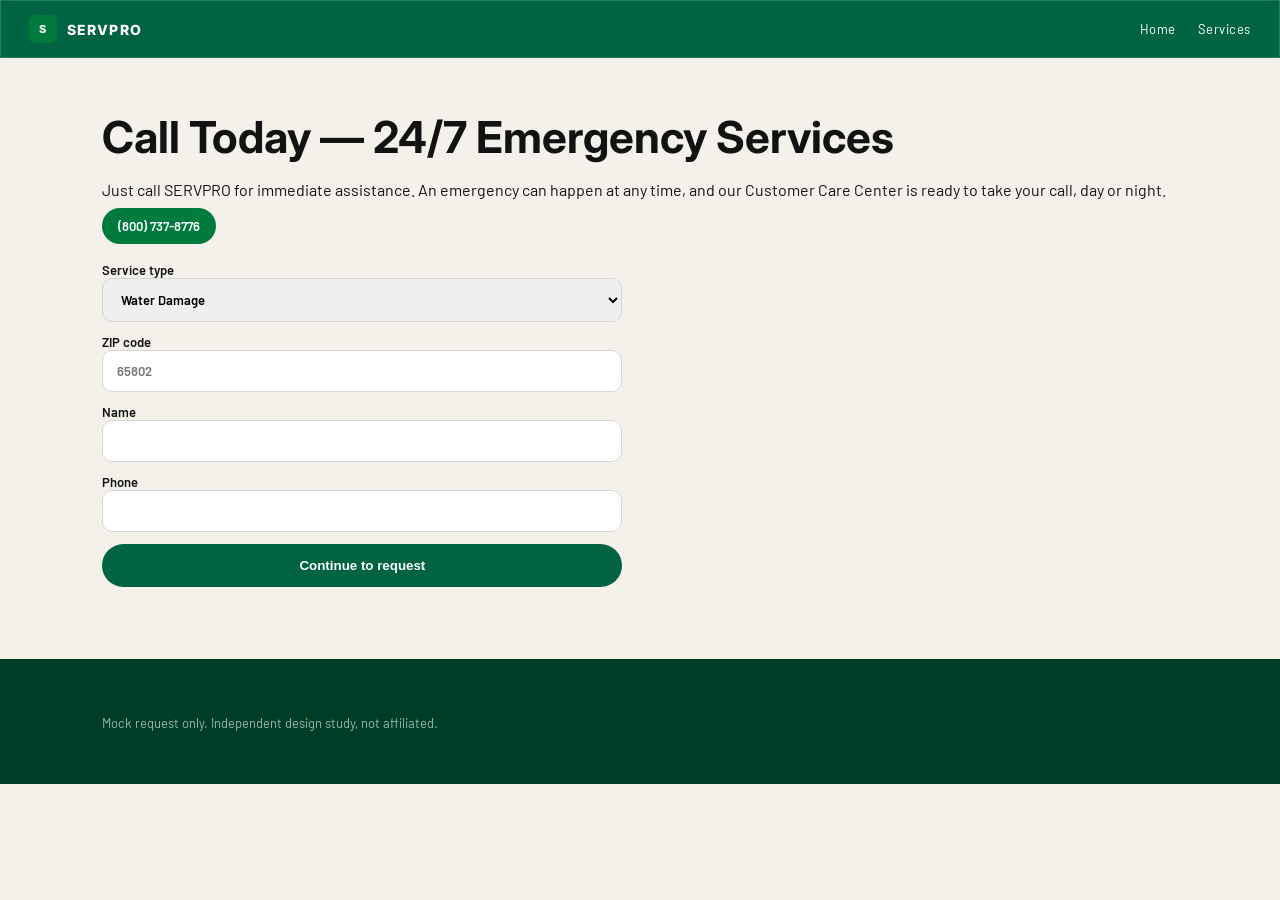
==== book/index.html @ 5036c70d "feat: home, services, book, css" ====
<!DOCTYPE html>
<html lang="en">
<head>
  <meta charset="utf-8" />
  <meta name="viewport" content="width=device-width, initial-scale=1" />
  <title>Call for Service | SERVPRO</title>
  <meta name="theme-color" content="#006341" />
  <link rel="manifest" href="/manifest.webmanifest" />
  <link rel="stylesheet" href="/css/app.css" />
</head>
<body class="page">
  <header class="nav liquid-glass" style="background:#006341">
    <a class="brand" href="/"><span class="brand-mark">S</span> SERVPRO</a>
    <nav class="nav-links"><a href="/">Home</a><a href="/services/">Services</a></nav>
  </header>
  <section class="section" style="padding-top:110px">
    <h2>Call Today — 24/7 Emergency Services</h2>
    <p>Just call SERVPRO for immediate assistance. An emergency can happen at any time, and our Customer Care Center is ready to take your call, day or night.</p>
    <p><a class="cta" href="tel:8007378776">(800) 737-8776</a></p>
    <form action="/book/checkout.html" method="get" style="margin-top:28px">
      <label>Service type
        <select name="service">
          <option>Water Damage</option>
          <option>Fire Damage</option>
          <option>Mold</option>
          <option>Storm</option>
          <option>Construction</option>
          <option>Specialty Cleaning</option>
        </select>
      </label>
      <label>ZIP code <input name="zip" required placeholder="65802" /></label>
      <label>Name <input name="name" required /></label>
      <label>Phone <input name="phone" required /></label>
      <button type="submit">Continue to request</button>
    </form>
  </section>
  <footer class="footer"><p class="disclaimer">Mock request only. Independent design study, not affiliated.</p></footer>
  <script src="/js/app.js"></script>
</body>
</html>
---- css/app.css ----
@import url('https://fonts.googleapis.com/css2?family=Barlow:wght@300;400;500;600;700&family=Inter:wght@400;500;600;700;800&display=swap');

:root {
  --green: #006341;
  --green-2: #007a3d;
  --green-deep: #003d28;
  --cream: #f4f1ea;
  --ink: #121212;
  --muted: #5c5c5c;
  --white: #ffffff;
  --line: rgba(255,255,255,0.14);
}
* { box-sizing: border-box; }
html, body { margin: 0; padding: 0; }
body {
  font-family: Barlow, Inter, system-ui, sans-serif;
  color: var(--ink);
  background: #000;
}
a { color: inherit; }
.liquid-glass {
  background: rgba(255,255,255,0.06);
  background-blend-mode: luminosity;
  backdrop-filter: blur(10px);
  -webkit-backdrop-filter: blur(10px);
  border: 1px solid rgba(255,255,255,0.16);
}
.nav {
  position: fixed; top: 0; left: 0; right: 0; z-index: 40;
  display: flex; align-items: center; justify-content: space-between;
  padding: 14px 28px;
}
.brand {
  display: flex; align-items: center; gap: 10px;
  font-family: Inter, sans-serif; font-weight: 800; letter-spacing: 0.08em;
  color: #fff; text-decoration: none; font-size: 14px;
}
.brand-mark {
  width: 28px; height: 28px; border-radius: 6px; background: var(--green-2);
  display: grid; place-items: center; color: #fff; font-size: 11px;
}
.nav-links { display: flex; gap: 22px; align-items: center; }
.nav-links a { color: #fff; text-decoration: none; font-size: 13px; letter-spacing: 0.04em; }
.cta {
  background: var(--green-2); color: #fff !important; padding: 10px 16px; border-radius: 999px;
  text-decoration: none; font-weight: 600; font-size: 13px;
}
.hero {
  position: relative; min-height: 100vh; overflow: hidden; color: #fff;
  display: grid; align-items: end;
}
.hero-video, .hero-fallback {
  position: absolute; inset: 0; z-index: 0;
  width: 100%; height: 100%; object-fit: cover;
  transform: scale(1.08); transform-origin: center;
}
.hero-fallback {
  background:
    linear-gradient(180deg, rgba(0,0,0,0.15), rgba(0,50,32,0.72)),
    radial-gradient(ellipse at 30% 20%, #1a6b45 0%, #04140c 70%);
}
.hero-overlay {
  position: absolute; inset: 0; z-index: 1;
  background: linear-gradient(180deg, rgba(0,0,0,0.25) 0%, rgba(0,20,12,0.72) 100%);
}
.hero-inner {
  position: relative; z-index: 2; padding: 0 8vw 10vh;
  max-width: 1100px;
}
.eyebrow {
  font-size: 12px; letter-spacing: 0.22em; text-transform: uppercase; opacity: 0.85;
}
h1 {
  font-family: Inter, sans-serif; font-weight: 800;
  font-size: clamp(40px, 7vw, 88px); line-height: 0.95; margin: 12px 0 18px;
}
.lede { font-size: 20px; max-width: 560px; line-height: 1.45; opacity: 0.92; }
.hero-actions { display: flex; gap: 12px; margin-top: 28px; flex-wrap: wrap; }
.btn-ghost {
  border: 1px solid rgba(255,255,255,0.35); color: #fff; padding: 12px 18px;
  border-radius: 999px; text-decoration: none; font-weight: 600;
}
.page { background: var(--cream); color: var(--ink); }
.section { padding: 72px 8vw; }
.section h2 {
  font-family: Inter, sans-serif; font-size: clamp(28px, 4vw, 44px); margin: 0 0 12px;
}
.grid { display: grid; grid-template-columns: repeat(auto-fit, minmax(240px, 1fr)); gap: 18px; margin-top: 28px; }
.card {
  background: #fff; border-radius: 16px; padding: 22px;
  box-shadow: 0 10px 30px rgba(0,0,0,0.06);
}
.card h3 { margin: 0 0 8px; font-family: Inter, sans-serif; }
.card p { margin: 0; color: var(--muted); line-height: 1.5; }
.stats { display: grid; grid-template-columns: repeat(4, 1fr); gap: 16px; }
.stat { background: var(--green); color: #fff; border-radius: 16px; padding: 22px; }
.stat b { display: block; font-size: 32px; font-family: Inter, sans-serif; }
.footer {
  background: var(--green-deep); color: #d7ece3; padding: 40px 8vw;
  font-size: 13px;
}
.footer a { color: #fff; }
.disclaimer { opacity: 0.7; margin-top: 16px; max-width: 720px; }
form { display: grid; gap: 12px; max-width: 520px; }
label { font-size: 13px; font-weight: 600; }
input, select, textarea {
  width: 100%; padding: 12px 14px; border-radius: 10px; border: 1px solid #d5d5d5; font: inherit;
}
button, .submit {
  background: var(--green); color: #fff; border: 0; padding: 14px 18px; border-radius: 999px;
  font-weight: 700; cursor: pointer; text-decoration: none; display: inline-block;
}
.notice { background: #fff3cd; padding: 12px 14px; border-radius: 10px; font-size: 14px; }
@media (max-width: 720px) {
  .nav-links { display: none; }
  .stats { grid-template-columns: 1fr 1fr; }
}
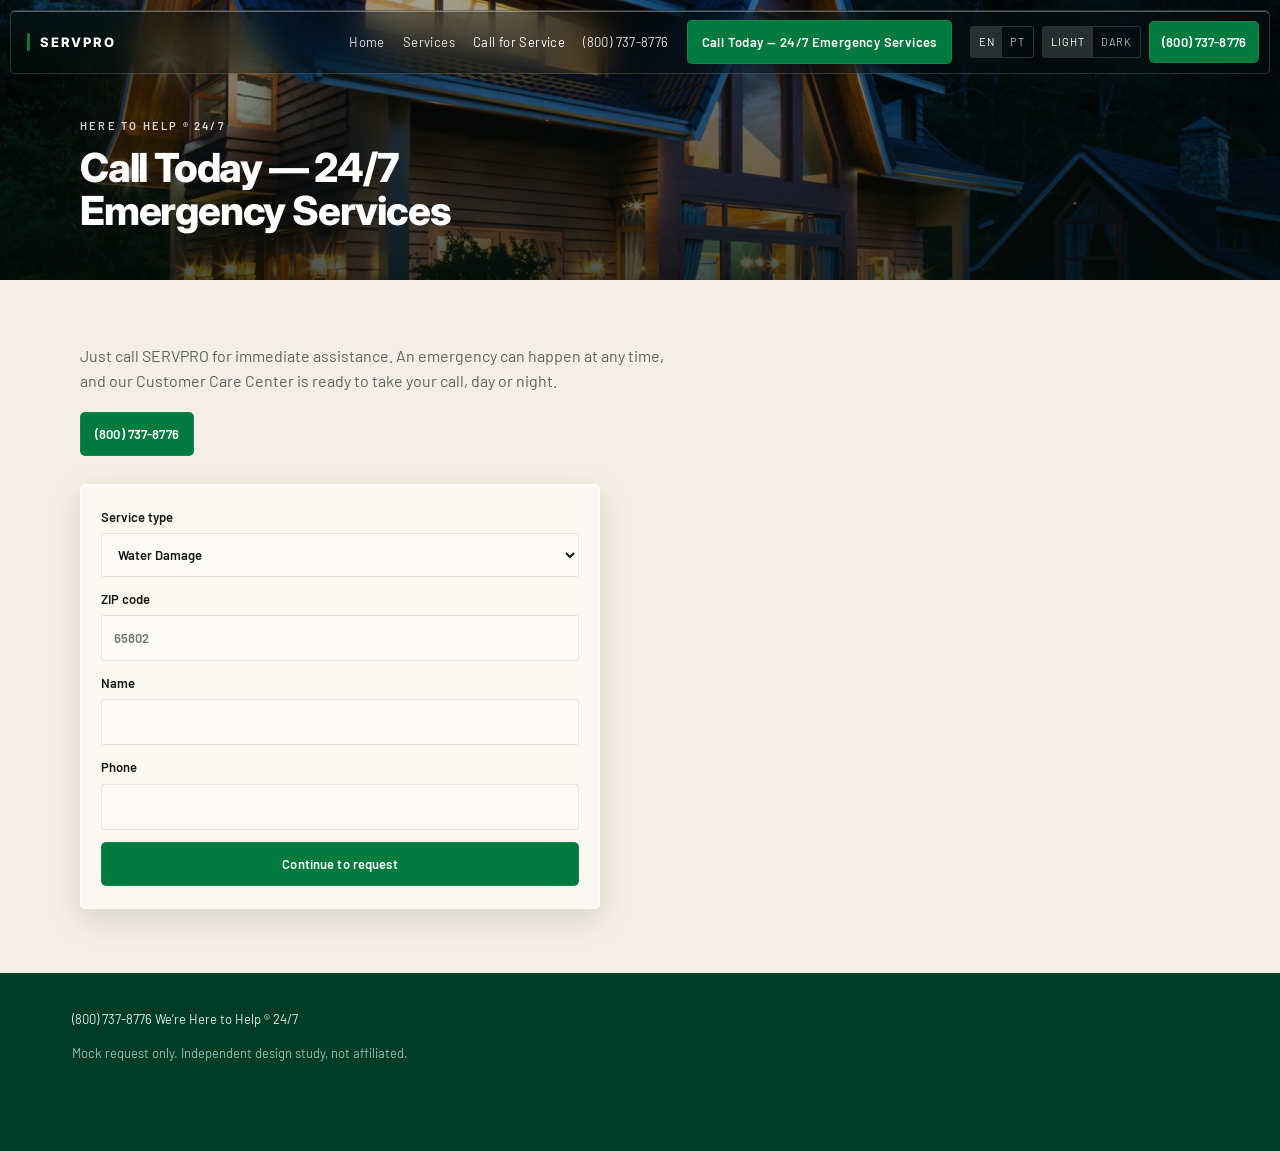
==== commit fbff8ae1: "feat: agency-grade liquid-glass craft on the SERVPRO study Elevate the phone-first Path A pitch: cin" ====
--- a/book/index.html
+++ b/book/index.html
@@ -4,37 +4,93 @@
   <meta charset="utf-8" />
   <meta name="viewport" content="width=device-width, initial-scale=1" />
   <title>Call for Service | SERVPRO</title>
+  <meta name="description" content="Just call SERVPRO for immediate assistance. An emergency can happen at any time, and our Customer Care Center is ready to take your call, day or night." />
+  <meta property="og:title" content="Call for Service | SERVPRO" />
+  <meta property="og:description" content="Just call SERVPRO for immediate assistance. An emergency can happen at any time, and our Customer Care Center is ready to take your call, day or night." />
+  <meta property="og:type" content="website" />
+  <meta property="og:url" content="https://servpro-pwa.vercel.app/book" />
+  <meta property="og:image" content="https://servpro-pwa.vercel.app/images/house.jpg" />
+  <meta name="twitter:card" content="summary_large_image" />
+  <meta name="twitter:title" content="Call for Service | SERVPRO" />
+  <meta name="twitter:description" content="Just call SERVPRO for immediate assistance. An emergency can happen at any time, and our Customer Care Center is ready to take your call, day or night." />
   <meta name="theme-color" content="#006341" />
+  <link rel="canonical" href="https://servpro-pwa.vercel.app/book" />
   <link rel="manifest" href="/manifest.webmanifest" />
   <link rel="stylesheet" href="/css/app.css" />
+  <script>
+    (function () {
+      try {
+        var t = localStorage.getItem('sp-theme');
+        if (t === 'light' || t === 'dark') document.documentElement.setAttribute('data-theme', t);
+        else document.documentElement.setAttribute('data-theme', window.matchMedia('(prefers-color-scheme: dark)').matches ? 'dark' : 'light');
+        if (localStorage.getItem('sp-lang') === 'pt') document.documentElement.setAttribute('lang', 'pt');
+      } catch (e) {}
+    })();
+  </script>
 </head>
 <body class="page">
-  <header class="nav liquid-glass" style="background:#006341">
-    <a class="brand" href="/"><span class="brand-mark">S</span> SERVPRO</a>
-    <nav class="nav-links"><a href="/">Home</a><a href="/services/">Services</a></nav>
+  <a class="skip" href="#main" data-i18n="nav.skip">Skip to content</a>
+  <header class="nav liquid-glass">
+    <a class="brand" href="/"><span class="brand-rule" aria-hidden="true"></span>SERVPRO</a>
+    <div class="nav-end">
+      <nav class="nav-links" id="navLinks">
+        <a href="/" data-i18n="nav.home">Home</a>
+        <a href="/services/" data-i18n="nav.services">Services</a>
+        <a href="/book/" aria-current="page" data-i18n="nav.book">Call for Service</a>
+        <a href="tel:8007378776">(800) 737-8776</a>
+        <a class="cta cta-nav" href="/book/">Call Today — 24/7 Emergency Services</a>
+        <div class="nav-tools">
+          <div class="seg" role="group" aria-label="Language">
+            <button type="button" data-set-lang="en" aria-pressed="true">EN</button>
+            <button type="button" data-set-lang="pt" aria-pressed="false">PT</button>
+          </div>
+          <div class="seg" role="group" aria-label="Theme">
+            <button type="button" data-set-theme="light" data-i18n="theme.light">Light</button>
+            <button type="button" data-set-theme="dark" data-i18n="theme.dark">Dark</button>
+          </div>
+        </div>
+      </nav>
+      <a class="cta cta-compact" href="tel:8007378776">(800) 737-8776</a>
+      <button class="menu-btn" type="button" aria-expanded="false" aria-controls="navLinks" data-i18n="nav.menu">Menu</button>
+    </div>
   </header>
-  <section class="section" style="padding-top:110px">
-    <h2>Call Today — 24/7 Emergency Services</h2>
-    <p>Just call SERVPRO for immediate assistance. An emergency can happen at any time, and our Customer Care Center is ready to take your call, day or night.</p>
-    <p><a class="cta" href="tel:8007378776">(800) 737-8776</a></p>
-    <form action="/book/checkout.html" method="get" style="margin-top:28px">
-      <label>Service type
-        <select name="service">
-          <option>Water Damage</option>
-          <option>Fire Damage</option>
-          <option>Mold</option>
-          <option>Storm</option>
-          <option>Construction</option>
-          <option>Specialty Cleaning</option>
-        </select>
-      </label>
-      <label>ZIP code <input name="zip" required placeholder="65802" /></label>
-      <label>Name <input name="name" required /></label>
-      <label>Phone <input name="phone" required /></label>
-      <button type="submit">Continue to request</button>
-    </form>
+  <section class="page-hero">
+    <div class="page-hero-bg restored" aria-hidden="true"></div>
+    <div class="page-hero-inner">
+      <p class="eyebrow">Here to Help ® 24/7</p>
+      <h1>Call Today — 24/7 Emergency Services</h1>
+    </div>
   </section>
-  <footer class="footer"><p class="disclaimer">Mock request only. Independent design study, not affiliated.</p></footer>
+  <main class="page" id="main">
+    <section class="section">
+      <p>Just call SERVPRO for immediate assistance. An emergency can happen at any time, and our Customer Care Center is ready to take your call, day or night.</p>
+      <p style="margin:18px 0 0"><a class="cta" href="tel:8007378776">(800) 737-8776</a></p>
+      <form class="panel liquid-glass" action="/book/checkout.html" method="get" style="margin-top:28px">
+        <label><span data-i18n="form.service">Service type</span>
+          <select name="service">
+            <option>Water Damage</option>
+            <option>Fire Damage</option>
+            <option>Mold</option>
+            <option>Storm</option>
+            <option>Construction</option>
+            <option>Specialty Cleaning</option>
+          </select>
+        </label>
+        <label><span data-i18n="form.zip">ZIP code</span> <input name="zip" required placeholder="65802" /></label>
+        <label><span data-i18n="form.name">Name</span> <input name="name" required /></label>
+        <label><span data-i18n="form.phone">Phone</span> <input name="phone" required /></label>
+        <button class="submit" type="submit" data-i18n="form.continue">Continue to request</button>
+      </form>
+    </section>
+  </main>
+  <footer class="footer">
+    <div>(800) 737-8776 We’re Here to Help ® 24/7</div>
+    <p class="disclaimer" data-i18n="study.mock">Mock request only. Independent design study, not affiliated.</p>
+  </footer>
+  <div class="dock liquid-glass">
+    <a class="cta" href="tel:8007378776">(800) 737-8776</a>
+    <a class="btn-ghost" href="tel:8007378776">Call for Service</a>
+  </div>
   <script src="/js/app.js"></script>
 </body>
 </html>
--- a/css/app.css
+++ b/css/app.css
@@ -1,117 +1,535 @@
-@import url('https://fonts.googleapis.com/css2?family=Barlow:wght@300;400;500;600;700&family=Inter:wght@400;500;600;700;800&display=swap');
+@import url('https://fonts.googleapis.com/css2?family=Barlow:wght@400;500;600;700&family=Inter:wght@500;600;700;800&display=swap');
 
 :root {
   --green: #006341;
   --green-2: #007a3d;
   --green-deep: #003d28;
-  --cream: #f4f1ea;
-  --ink: #121212;
-  --muted: #5c5c5c;
+  --cream: #f3efe6;
+  --ink: #141816;
+  --muted: #5b635e;
   --white: #ffffff;
-  --line: rgba(255,255,255,0.14);
-}
+  --line: rgba(20, 24, 22, 0.1);
+  --glass: rgba(255, 255, 255, 0.56);
+  --glass-border: rgba(255, 255, 255, 0.62);
+  --glass-ink: #141816;
+  --page: var(--cream);
+  --panel: rgba(255, 255, 255, 0.42);
+  --r: 5px;
+  --r-sm: 3px;
+  --ease: cubic-bezier(0.22, 1, 0.36, 1);
+  --t: 280ms;
+  --pad: clamp(20px, 6vw, 72px);
+  --max: 1120px;
+  --nav-h: 64px;
+  color-scheme: light;
+}
+
+html[data-theme="dark"] {
+  --cream: #0b100e;
+  --ink: #e7efe9;
+  --muted: #9aaba2;
+  --line: rgba(255, 255, 255, 0.1);
+  --glass: rgba(10, 18, 14, 0.48);
+  --glass-border: rgba(255, 255, 255, 0.14);
+  --glass-ink: #e7efe9;
+  --page: #080c0a;
+  --panel: rgba(14, 24, 19, 0.55);
+  color-scheme: dark;
+}
+
 * { box-sizing: border-box; }
 html, body { margin: 0; padding: 0; }
+html { background: #050807; }
 body {
   font-family: Barlow, Inter, system-ui, sans-serif;
   color: var(--ink);
-  background: #000;
-}
+  background: var(--page);
+  line-height: 1.55;
+  min-height: 100%;
+}
+img { max-width: 100%; }
 a { color: inherit; }
+button, input, select { font: inherit; }
+
+.skip {
+  position: absolute;
+  left: 12px;
+  top: -48px;
+  z-index: 80;
+  padding: 8px 12px;
+  background: var(--green);
+  color: #fff;
+  border-radius: var(--r-sm);
+}
+.skip:focus { top: 12px; }
+
+/* Liquid glass — frost, hairline, inner light, depth */
 .liquid-glass {
-  background: rgba(255,255,255,0.06);
+  background: var(--glass);
   background-blend-mode: luminosity;
-  backdrop-filter: blur(10px);
-  -webkit-backdrop-filter: blur(10px);
-  border: 1px solid rgba(255,255,255,0.16);
-}
+  backdrop-filter: blur(18px) saturate(1.45);
+  -webkit-backdrop-filter: blur(18px) saturate(1.45);
+  border: 1px solid var(--glass-border);
+  box-shadow:
+    inset 0 1px 0 rgba(255, 255, 255, 0.34),
+    0 10px 32px rgba(4, 16, 10, 0.12);
+}
+
+.nav.liquid-glass {
+  --glass: rgba(8, 16, 12, 0.42);
+  --glass-border: rgba(255, 255, 255, 0.16);
+  color: #fff;
+}
+
 .nav {
-  position: fixed; top: 0; left: 0; right: 0; z-index: 40;
-  display: flex; align-items: center; justify-content: space-between;
-  padding: 14px 28px;
-}
+  position: fixed;
+  top: 10px;
+  left: 10px;
+  right: 10px;
+  z-index: 50;
+  display: flex;
+  align-items: center;
+  justify-content: space-between;
+  gap: 16px;
+  min-height: var(--nav-h);
+  padding: 8px 10px 8px 16px;
+  border-radius: var(--r);
+}
+
 .brand {
-  display: flex; align-items: center; gap: 10px;
-  font-family: Inter, sans-serif; font-weight: 800; letter-spacing: 0.08em;
-  color: #fff; text-decoration: none; font-size: 14px;
-}
-.brand-mark {
-  width: 28px; height: 28px; border-radius: 6px; background: var(--green-2);
-  display: grid; place-items: center; color: #fff; font-size: 11px;
-}
-.nav-links { display: flex; gap: 22px; align-items: center; }
-.nav-links a { color: #fff; text-decoration: none; font-size: 13px; letter-spacing: 0.04em; }
-.cta {
-  background: var(--green-2); color: #fff !important; padding: 10px 16px; border-radius: 999px;
-  text-decoration: none; font-weight: 600; font-size: 13px;
-}
+  display: inline-flex;
+  align-items: center;
+  gap: 10px;
+  font-family: Inter, sans-serif;
+  font-weight: 800;
+  letter-spacing: 0.14em;
+  color: #fff;
+  text-decoration: none;
+  font-size: 13px;
+}
+.brand-rule {
+  width: 3px;
+  height: 18px;
+  background: var(--green-2);
+  border-radius: 1px;
+}
+
+.nav-end {
+  display: flex;
+  align-items: center;
+  gap: 8px;
+}
+.nav-links {
+  display: flex;
+  align-items: center;
+  gap: 18px;
+}
+.nav-links a {
+  color: rgba(255, 255, 255, 0.88);
+  text-decoration: none;
+  font-size: 13px;
+  letter-spacing: 0.03em;
+  transition: color var(--t) var(--ease);
+}
+.nav-links a:hover,
+.nav-links a[aria-current="page"] { color: #fff; }
+
+.nav-tools {
+  display: flex;
+  align-items: center;
+  gap: 8px;
+}
+.seg {
+  display: inline-flex;
+  border: 1px solid rgba(255, 255, 255, 0.16);
+  border-radius: var(--r-sm);
+  overflow: hidden;
+}
+.seg button {
+  appearance: none;
+  border: 0;
+  background: transparent;
+  color: rgba(255, 255, 255, 0.7);
+  padding: 6px 8px;
+  font-size: 11px;
+  letter-spacing: 0.08em;
+  text-transform: uppercase;
+  cursor: pointer;
+}
+.seg button[aria-pressed="true"] {
+  background: rgba(255, 255, 255, 0.14);
+  color: #fff;
+}
+
+.cta,
+.btn-ghost,
+button.submit,
+.menu-btn {
+  border-radius: var(--r);
+  text-decoration: none;
+  font-weight: 600;
+  font-size: 13px;
+  letter-spacing: 0.01em;
+  transition: transform var(--t) var(--ease), background var(--t) var(--ease), border-color var(--t) var(--ease);
+}
+.cta,
+button.submit {
+  background: var(--green-2);
+  color: #fff !important;
+  border: 1px solid rgba(255, 255, 255, 0.08);
+  padding: 11px 14px;
+  display: inline-flex;
+  align-items: center;
+  justify-content: center;
+  cursor: pointer;
+}
+.cta:hover,
+button.submit:hover { background: #008a45; }
+.cta-compact { padding: 10px 12px; }
+.btn-ghost {
+  border: 1px solid rgba(255, 255, 255, 0.34);
+  color: #fff;
+  padding: 11px 14px;
+  background: rgba(255, 255, 255, 0.04);
+}
+.btn-ghost:hover { border-color: #fff; }
+.menu-btn {
+  display: none;
+  border: 1px solid rgba(255, 255, 255, 0.22);
+  background: rgba(255, 255, 255, 0.06);
+  color: #fff;
+  padding: 10px 12px;
+  cursor: pointer;
+}
+
 .hero {
-  position: relative; min-height: 100vh; overflow: hidden; color: #fff;
-  display: grid; align-items: end;
-}
-.hero-video, .hero-fallback {
-  position: absolute; inset: 0; z-index: 0;
-  width: 100%; height: 100%; object-fit: cover;
-  transform: scale(1.08); transform-origin: center;
-}
-.hero-fallback {
+  position: relative;
+  min-height: 100svh;
+  overflow: hidden;
+  color: #fff;
+  display: grid;
+  align-items: end;
+}
+.hero-photo,
+.hero-fallback,
+.hero-video {
+  position: absolute;
+  inset: -6%;
+  z-index: 0;
+  width: 112%;
+  height: 112%;
+  object-fit: cover;
+  transform: scale(1.08);
+  transform-origin: center;
   background:
-    linear-gradient(180deg, rgba(0,0,0,0.15), rgba(0,50,32,0.72)),
-    radial-gradient(ellipse at 30% 20%, #1a6b45 0%, #04140c 70%);
-}
+    #07140e
+    center 32% / cover no-repeat
+    url('/images/hero-storm.jpg');
+}
+.hero-grade,
+.hero-grain,
 .hero-overlay {
-  position: absolute; inset: 0; z-index: 1;
-  background: linear-gradient(180deg, rgba(0,0,0,0.25) 0%, rgba(0,20,12,0.72) 100%);
+  position: absolute;
+  inset: 0;
+  pointer-events: none;
+}
+.hero-grade {
+  z-index: 1;
+  background:
+    linear-gradient(180deg, rgba(4, 14, 10, 0.18) 0%, rgba(0, 40, 26, 0.28) 42%, rgba(3, 12, 8, 0.78) 100%),
+    radial-gradient(ellipse at 70% 18%, rgba(0, 122, 61, 0.18), transparent 46%);
+  mix-blend-mode: multiply;
+}
+.hero-grain {
+  z-index: 2;
+  opacity: 0.22;
+  background-image: url('/images/grain.svg');
+  background-size: 180px;
+}
+.hero-overlay {
+  z-index: 3;
+  background: linear-gradient(180deg, rgba(0, 0, 0, 0.22) 0%, rgba(0, 16, 10, 0.62) 100%);
 }
 .hero-inner {
-  position: relative; z-index: 2; padding: 0 8vw 10vh;
-  max-width: 1100px;
+  position: relative;
+  z-index: 4;
+  width: min(var(--max), calc(100% - 20px));
+  margin: 0 auto;
+  padding: calc(var(--nav-h) + 36px) 0 56px;
 }
 .eyebrow {
-  font-size: 12px; letter-spacing: 0.22em; text-transform: uppercase; opacity: 0.85;
+  font-size: 11px;
+  letter-spacing: 0.2em;
+  text-transform: uppercase;
+  opacity: 0.82;
+  margin: 0 0 12px;
+  font-weight: 600;
 }
 h1 {
-  font-family: Inter, sans-serif; font-weight: 800;
-  font-size: clamp(40px, 7vw, 88px); line-height: 0.95; margin: 12px 0 18px;
-}
-.lede { font-size: 20px; max-width: 560px; line-height: 1.45; opacity: 0.92; }
-.hero-actions { display: flex; gap: 12px; margin-top: 28px; flex-wrap: wrap; }
-.btn-ghost {
-  border: 1px solid rgba(255,255,255,0.35); color: #fff; padding: 12px 18px;
-  border-radius: 999px; text-decoration: none; font-weight: 600;
-}
-.page { background: var(--cream); color: var(--ink); }
-.section { padding: 72px 8vw; }
-.section h2 {
-  font-family: Inter, sans-serif; font-size: clamp(28px, 4vw, 44px); margin: 0 0 12px;
-}
-.grid { display: grid; grid-template-columns: repeat(auto-fit, minmax(240px, 1fr)); gap: 18px; margin-top: 28px; }
+  font-family: Inter, sans-serif;
+  font-weight: 800;
+  font-size: clamp(38px, 8.4vw, 78px);
+  line-height: 0.92;
+  letter-spacing: -0.038em;
+  margin: 0 0 16px;
+  max-width: 14ch;
+}
+.lede {
+  font-size: clamp(16px, 2.2vw, 20px);
+  max-width: 34ch;
+  line-height: 1.45;
+  opacity: 0.92;
+  margin: 0;
+}
+.hero-actions {
+  display: flex;
+  gap: 10px;
+  margin-top: 26px;
+  flex-wrap: wrap;
+}
+.trust-row {
+  display: grid;
+  grid-template-columns: repeat(3, minmax(0, 1fr));
+  gap: 10px;
+  list-style: none;
+  padding: 0;
+  margin: 28px 0 0;
+}
+.trust-row li {
+  padding: 14px 14px 13px;
+  border-radius: var(--r);
+  color: #fff;
+}
+.trust-row b {
+  display: block;
+  font-family: Inter, sans-serif;
+  font-size: 14px;
+  margin-bottom: 4px;
+}
+.trust-row span {
+  display: block;
+  font-size: 13px;
+  line-height: 1.4;
+  color: rgba(255, 255, 255, 0.74);
+}
+
+.page { background: var(--page); color: var(--ink); }
+.section {
+  width: min(var(--max), calc(100% - 20px));
+  margin: 0 auto;
+  padding: 64px 0;
+}
+.section h2,
+.page-hero h1 {
+  font-family: Inter, sans-serif;
+  font-size: clamp(26px, 4vw, 40px);
+  letter-spacing: -0.03em;
+  line-height: 1.08;
+  margin: 0 0 12px;
+}
+.section > p,
+.prose { max-width: 68ch; color: var(--muted); margin: 0; }
+.kicker {
+  font-size: 11px;
+  letter-spacing: 0.16em;
+  text-transform: uppercase;
+  color: var(--green);
+  font-weight: 700;
+  margin: 0 0 10px;
+}
+
+.grid {
+  display: grid;
+  grid-template-columns: repeat(auto-fit, minmax(220px, 1fr));
+  gap: 10px;
+  margin-top: 26px;
+}
 .card {
-  background: #fff; border-radius: 16px; padding: 22px;
-  box-shadow: 0 10px 30px rgba(0,0,0,0.06);
-}
-.card h3 { margin: 0 0 8px; font-family: Inter, sans-serif; }
-.card p { margin: 0; color: var(--muted); line-height: 1.5; }
-.stats { display: grid; grid-template-columns: repeat(4, 1fr); gap: 16px; }
-.stat { background: var(--green); color: #fff; border-radius: 16px; padding: 22px; }
-.stat b { display: block; font-size: 32px; font-family: Inter, sans-serif; }
+  border-radius: var(--r);
+  padding: 18px 16px 16px;
+  color: var(--glass-ink);
+  transition: transform var(--t) var(--ease), border-color var(--t) var(--ease);
+}
+.card:hover { transform: translateY(-2px); }
+.card svg {
+  width: 22px;
+  height: 22px;
+  stroke: var(--green);
+  fill: none;
+  stroke-width: 1.6;
+  margin-bottom: 12px;
+}
+.card h3 {
+  margin: 0 0 6px;
+  font-family: Inter, sans-serif;
+  font-size: 16px;
+  letter-spacing: -0.02em;
+}
+.card p { margin: 0; color: var(--muted); font-size: 14px; line-height: 1.45; }
+
+.stats {
+  display: grid;
+  grid-template-columns: repeat(4, minmax(0, 1fr));
+  gap: 10px;
+  margin-top: 26px;
+}
+.stat {
+  border-radius: var(--r);
+  padding: 18px 16px;
+  color: var(--glass-ink);
+}
+.stat b {
+  display: block;
+  font-size: 30px;
+  font-family: Inter, sans-serif;
+  letter-spacing: -0.03em;
+  color: var(--green);
+}
+.stat span { color: var(--muted); font-size: 13px; }
+
+.chips {
+  display: flex;
+  flex-wrap: wrap;
+  gap: 8px;
+  list-style: none;
+  padding: 0;
+  margin: 20px 0 0;
+}
+.chips li {
+  padding: 7px 10px;
+  border-radius: var(--r-sm);
+  font-size: 13px;
+}
+
+.split {
+  display: grid;
+  grid-template-columns: 1.4fr 0.8fr;
+  gap: 16px;
+  align-items: stretch;
+}
+.panel {
+  border-radius: var(--r);
+  padding: 22px 20px;
+}
+.panel .cta { margin-top: 14px; }
+.panel p { margin: 0; color: var(--muted); }
+
+.page-hero {
+  position: relative;
+  min-height: 280px;
+  color: #fff;
+  overflow: hidden;
+  display: grid;
+  align-items: end;
+}
+.page-hero-bg {
+  position: absolute;
+  inset: 0;
+  background:
+    linear-gradient(180deg, rgba(4, 12, 8, 0.28), rgba(4, 12, 8, 0.72)),
+    center / cover no-repeat url('/images/water-1.jpg');
+}
+.page-hero-bg.restored {
+  background:
+    linear-gradient(180deg, rgba(4, 12, 8, 0.35), rgba(4, 12, 8, 0.7)),
+    center / cover no-repeat url('/images/house.jpg');
+}
+.page-hero-inner {
+  position: relative;
+  z-index: 1;
+  width: min(var(--max), calc(100% - 20px));
+  margin: 0 auto;
+  padding: calc(var(--nav-h) + 28px) 0 36px;
+}
+.page-hero h1 { color: #fff; max-width: 18ch; }
+
 .footer {
-  background: var(--green-deep); color: #d7ece3; padding: 40px 8vw;
+  background: var(--green-deep);
+  color: #d7ece3;
+  padding: 36px var(--pad) 88px;
   font-size: 13px;
 }
 .footer a { color: #fff; }
-.disclaimer { opacity: 0.7; margin-top: 16px; max-width: 720px; }
-form { display: grid; gap: 12px; max-width: 520px; }
-label { font-size: 13px; font-weight: 600; }
+.disclaimer { opacity: 0.72; margin: 14px 0 0; max-width: 720px; }
+
+form {
+  display: grid;
+  gap: 12px;
+  max-width: 520px;
+}
+label { font-size: 13px; font-weight: 600; display: grid; gap: 6px; }
 input, select, textarea {
-  width: 100%; padding: 12px 14px; border-radius: 10px; border: 1px solid #d5d5d5; font: inherit;
-}
-button, .submit {
-  background: var(--green); color: #fff; border: 0; padding: 14px 18px; border-radius: 999px;
-  font-weight: 700; cursor: pointer; text-decoration: none; display: inline-block;
-}
-.notice { background: #fff3cd; padding: 12px 14px; border-radius: 10px; font-size: 14px; }
-@media (max-width: 720px) {
-  .nav-links { display: none; }
-  .stats { grid-template-columns: 1fr 1fr; }
-}
+  width: 100%;
+  padding: 12px 12px;
+  border-radius: var(--r-sm);
+  border: 1px solid var(--line);
+  background: var(--panel);
+  color: var(--ink);
+}
+.notice {
+  background: rgba(255, 214, 102, 0.18);
+  border: 1px solid rgba(180, 130, 0, 0.28);
+  padding: 12px 14px;
+  border-radius: var(--r);
+  font-size: 14px;
+  max-width: 640px;
+}
+
+.dock {
+  display: none;
+}
+.dock.liquid-glass {
+  --glass: rgba(8, 16, 12, 0.58);
+  --glass-border: rgba(255, 255, 255, 0.16);
+}
+
+@media (max-width: 1140px) {
+  .cta-nav { display: none; }
+}
+@media (max-width: 980px) {
+  .split { grid-template-columns: 1fr; }
+}
+
+@media (max-width: 820px) {
+  .nav-links {
+    display: none;
+    position: absolute;
+    top: calc(100% + 8px);
+    left: 0;
+    right: 0;
+    padding: 14px;
+    border-radius: var(--r);
+    flex-direction: column;
+    align-items: stretch;
+    gap: 12px;
+    background: rgba(8, 16, 12, 0.78);
+    border: 1px solid rgba(255, 255, 255, 0.14);
+    backdrop-filter: blur(18px) saturate(1.4);
+    -webkit-backdrop-filter: blur(18px) saturate(1.4);
+  }
+  .nav-links.is-open { display: flex; }
+  .nav-tools { justify-content: space-between; }
+  .menu-btn { display: inline-flex; }
+  .cta-nav { display: none; }
+  .trust-row,
+  .stats { grid-template-columns: 1fr; }
+  .dock {
+    display: grid;
+    grid-template-columns: 1fr 1fr;
+    gap: 8px;
+    position: fixed;
+    left: 10px;
+    right: 10px;
+    bottom: calc(10px + env(safe-area-inset-bottom));
+    z-index: 45;
+    padding: 8px;
+    border-radius: var(--r);
+  }
+  .footer { padding-bottom: 112px; }
+}
+
+@media (prefers-reduced-motion: reduce) {
+  .hero-photo, .hero-fallback, .hero-video { transform: scale(1.08); }
+  .card:hover { transform: none; }
+  * { scroll-behavior: auto !important; }
+}
